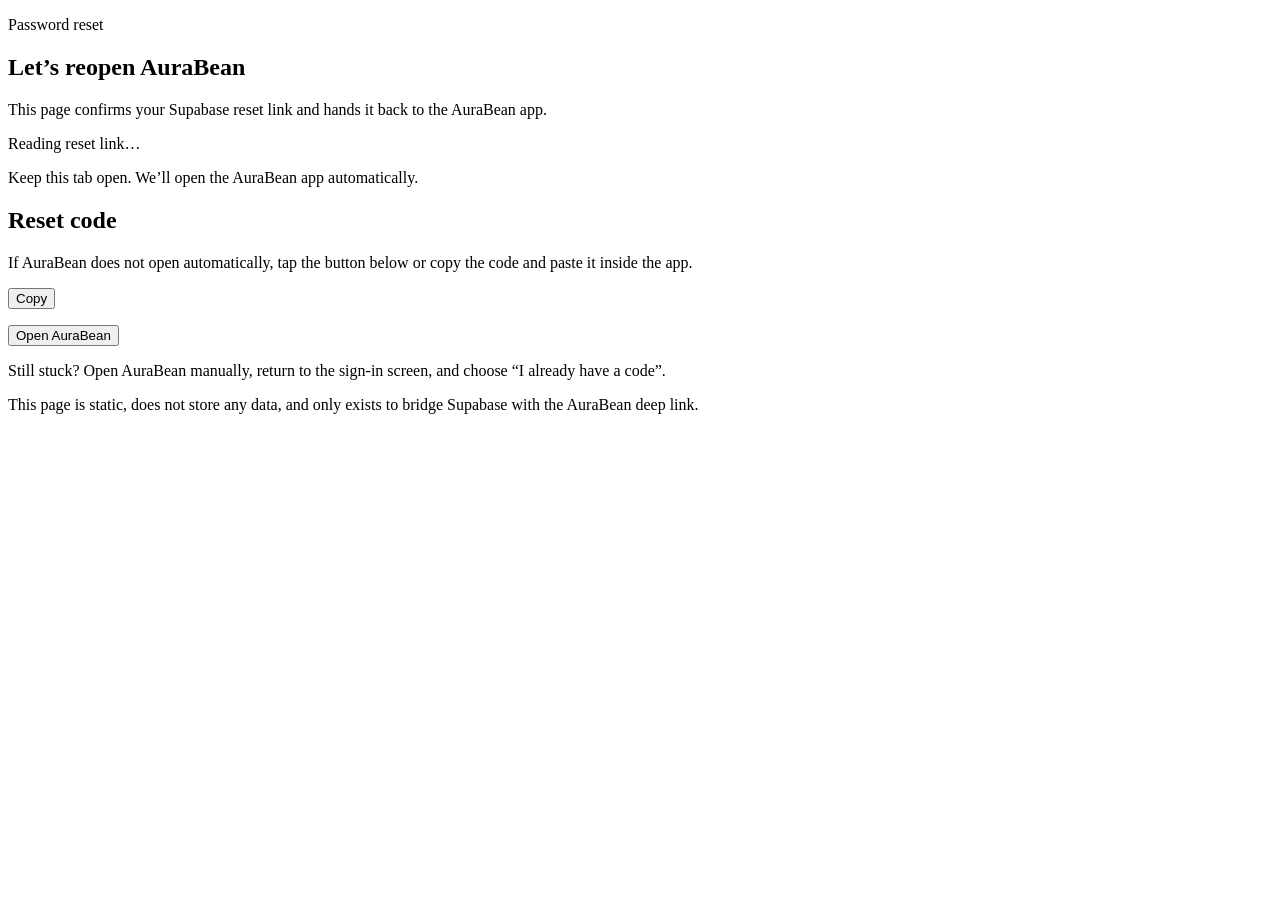
==== index.html @ 2f754d3d "Create index.html" ====
<!doctype html>
<html lang="en">
<head>
  <meta charset="utf-8">
  <meta name="viewport" content="width=device-width, initial-scale=1">
  <title>AuraBean Password Reset</title>
  <link rel="stylesheet" href="styles.css">
  <script defer src="reset.js"></script>
</head>
<body>
  <main class="card">
    <section class="header">
      <div class="logo" aria-hidden="true">
        <div class="dot"></div>
        <div class="trail"></div>
      </div>
      <p class="eyebrow">Password reset</p>
      <h1>Let’s reopen AuraBean</h1>
      <p class="lede">This page confirms your Supabase reset link and hands it back to the AuraBean app.</p>
    </section>

    <section class="status-block" id="statusBlock">
      <div class="spinner" aria-hidden="true"></div>
      <div>
        <p class="status" id="statusText">Reading reset link…</p>
        <p class="muted" id="statusSubtext">Keep this tab open. We’ll open the AuraBean app automatically.</p>
      </div>
    </section>

    <section id="codeCard" class="code-card hidden">
      <h2>Reset code</h2>
      <p class="muted">If AuraBean does not open automatically, tap the button below or copy the code and paste it inside the app.</p>
      <div class="code-row">
        <code id="codeValue" aria-live="polite"></code>
        <button type="button" id="copyButton">Copy</button>
      </div>
      <p class="muted" id="emailHint"></p>
    </section>

    <div class="actions">
      <button type="button" id="openAppButton" class="hidden primary">
        Open AuraBean
      </button>
    </div>

    <section class="footnotes">
      <p class="muted">Still stuck? Open AuraBean manually, return to the sign-in screen, and choose “I already have a code”.</p>
      <p class="muted small">This page is static, does not store any data, and only exists to bridge Supabase with the AuraBean deep link.</p>
    </section>
  </main>

  <noscript>
    <div class="noscript">
      <p>This page needs JavaScript enabled to forward the password reset link. Copy the entire URL from this browser tab and contact support if you need help.</p>
    </div>
  </noscript>
</body>
</html>
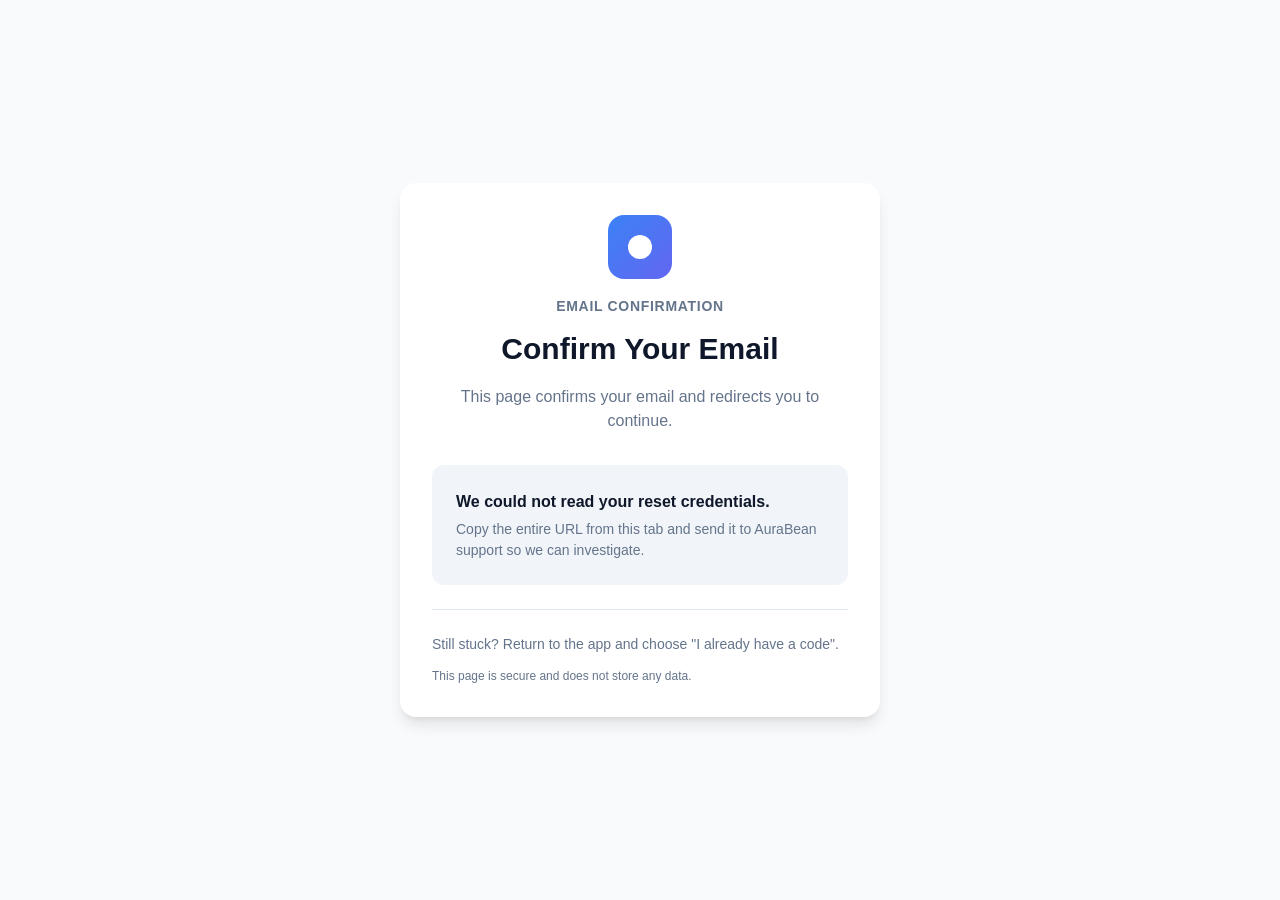
==== commit 78144999: "Make email confirmation page generic for both mobile and web apps - Changed branding from AuraBean-s" ====
--- a/index.html
+++ b/index.html
@@ -3,7 +3,7 @@
 <head>
   <meta charset="utf-8">
   <meta name="viewport" content="width=device-width, initial-scale=1">
-  <title>AuraBean Password Reset</title>
+  <title>Confirm Your Email</title>
   <link rel="stylesheet" href="styles.css">
   <script defer src="reset.js"></script>
 </head>
@@ -14,22 +14,22 @@
         <div class="dot"></div>
         <div class="trail"></div>
       </div>
-      <p class="eyebrow">Password reset</p>
-      <h1>Let’s reopen AuraBean</h1>
-      <p class="lede">This page confirms your Supabase reset link and hands it back to the AuraBean app.</p>
+      <p class="eyebrow">Email Confirmation</p>
+      <h1>Confirm Your Email</h1>
+      <p class="lede">This page confirms your email and redirects you to continue.</p>
     </section>
 
     <section class="status-block" id="statusBlock">
       <div class="spinner" aria-hidden="true"></div>
       <div>
-        <p class="status" id="statusText">Reading reset link…</p>
-        <p class="muted" id="statusSubtext">Keep this tab open. We’ll open the AuraBean app automatically.</p>
+        <p class="status" id="statusText">Confirming email…</p>
+        <p class="muted" id="statusSubtext">Keep this tab open. We'll redirect you automatically.</p>
       </div>
     </section>
 
     <section id="codeCard" class="code-card hidden">
-      <h2>Reset code</h2>
-      <p class="muted">If AuraBean does not open automatically, tap the button below or copy the code and paste it inside the app.</p>
+      <h2>Confirmation Code</h2>
+      <p class="muted">If you're not redirected automatically, copy the code below and paste it in the app.</p>
       <div class="code-row">
         <code id="codeValue" aria-live="polite"></code>
         <button type="button" id="copyButton">Copy</button>
@@ -39,19 +39,19 @@
 
     <div class="actions">
       <button type="button" id="openAppButton" class="hidden primary">
-        Open AuraBean
+        Continue
       </button>
     </div>
 
     <section class="footnotes">
-      <p class="muted">Still stuck? Open AuraBean manually, return to the sign-in screen, and choose “I already have a code”.</p>
-      <p class="muted small">This page is static, does not store any data, and only exists to bridge Supabase with the AuraBean deep link.</p>
+      <p class="muted">Still stuck? Return to the app and choose "I already have a code".</p>
+      <p class="muted small">This page is secure and does not store any data.</p>
     </section>
   </main>
 
   <noscript>
     <div class="noscript">
-      <p>This page needs JavaScript enabled to forward the password reset link. Copy the entire URL from this browser tab and contact support if you need help.</p>
+      <p>This page needs JavaScript enabled to confirm your email. Copy the entire URL from this browser tab and contact support if you need help.</p>
     </div>
   </noscript>
 </body>
--- a/styles.css
+++ b/styles.css
@@ -0,0 +1,318 @@
+/* Generic Email Confirmation Page - Works for Mobile & Web */
+:root {
+  --color-bg: #f8fafc;
+  --color-card: #ffffff;
+  --color-primary: #3b82f6;
+  --color-primary-hover: #2563eb;
+  --color-text: #0f172a;
+  --color-text-muted: #64748b;
+  --color-border: #e2e8f0;
+  --color-success: #10b981;
+  --color-error: #ef4444;
+  --shadow: 0 10px 15px -3px rgb(0 0 0 / 0.1), 0 4px 6px -4px rgb(0 0 0 / 0.1);
+}
+
+* {
+  box-sizing: border-box;
+  margin: 0;
+  padding: 0;
+}
+
+body {
+  font-family: -apple-system, BlinkMacSystemFont, 'Segoe UI', Roboto, 'Helvetica Neue', Arial, sans-serif;
+  background: var(--color-bg);
+  color: var(--color-text);
+  line-height: 1.6;
+  padding: 1rem;
+  min-height: 100vh;
+  display: flex;
+  align-items: center;
+  justify-content: center;
+}
+
+.card {
+  background: var(--color-card);
+  border-radius: 16px;
+  box-shadow: var(--shadow);
+  padding: 2rem;
+  max-width: 480px;
+  width: 100%;
+}
+
+/* Mobile optimization */
+@media (max-width: 640px) {
+  .card {
+    padding: 1.5rem;
+    border-radius: 12px;
+  }
+}
+
+/* Header */
+.header {
+  text-align: center;
+  margin-bottom: 2rem;
+}
+
+.logo {
+  width: 64px;
+  height: 64px;
+  margin: 0 auto 1rem;
+  position: relative;
+  display: flex;
+  align-items: center;
+  justify-content: center;
+  background: linear-gradient(135deg, var(--color-primary) 0%, #6366f1 100%);
+  border-radius: 16px;
+}
+
+.logo .dot {
+  width: 24px;
+  height: 24px;
+  background: white;
+  border-radius: 50%;
+  position: relative;
+  z-index: 2;
+}
+
+.logo .trail {
+  position: absolute;
+  width: 12px;
+  height: 12px;
+  background: rgba(255, 255, 255, 0.5);
+  border-radius: 50%;
+  left: 20px;
+  z-index: 1;
+}
+
+.eyebrow {
+  font-size: 0.875rem;
+  font-weight: 600;
+  text-transform: uppercase;
+  letter-spacing: 0.05em;
+  color: var(--color-text-muted);
+  margin-bottom: 0.5rem;
+}
+
+h1 {
+  font-size: 1.875rem;
+  font-weight: 700;
+  margin-bottom: 0.75rem;
+  color: var(--color-text);
+}
+
+@media (max-width: 640px) {
+  h1 {
+    font-size: 1.5rem;
+  }
+}
+
+.lede {
+  font-size: 1rem;
+  color: var(--color-text-muted);
+  line-height: 1.5;
+}
+
+/* Status Block */
+.status-block {
+  display: flex;
+  gap: 1rem;
+  align-items: flex-start;
+  padding: 1.5rem;
+  background: #f1f5f9;
+  border-radius: 12px;
+  margin-bottom: 1.5rem;
+}
+
+.spinner {
+  width: 20px;
+  height: 20px;
+  border: 3px solid var(--color-border);
+  border-top-color: var(--color-primary);
+  border-radius: 50%;
+  animation: spin 0.8s linear infinite;
+  flex-shrink: 0;
+  margin-top: 2px;
+}
+
+@keyframes spin {
+  to { transform: rotate(360deg); }
+}
+
+.status {
+  font-weight: 600;
+  color: var(--color-text);
+  margin-bottom: 0.25rem;
+}
+
+.muted {
+  font-size: 0.875rem;
+  color: var(--color-text-muted);
+  line-height: 1.5;
+}
+
+.muted.small {
+  font-size: 0.75rem;
+}
+
+/* Code Card */
+.code-card {
+  padding: 1.5rem;
+  background: #f8fafc;
+  border: 1px solid var(--color-border);
+  border-radius: 12px;
+  margin-bottom: 1.5rem;
+}
+
+.code-card h2 {
+  font-size: 1.125rem;
+  font-weight: 600;
+  margin-bottom: 0.75rem;
+}
+
+.code-row {
+  display: flex;
+  gap: 0.75rem;
+  align-items: center;
+  margin: 1rem 0;
+}
+
+code {
+  flex: 1;
+  padding: 0.75rem 1rem;
+  background: white;
+  border: 1px solid var(--color-border);
+  border-radius: 8px;
+  font-family: 'SF Mono', Monaco, 'Courier New', monospace;
+  font-size: 0.875rem;
+  font-weight: 600;
+  color: var(--color-text);
+  word-break: break-all;
+}
+
+/* Buttons */
+button {
+  font-family: inherit;
+  font-size: 0.875rem;
+  font-weight: 600;
+  padding: 0.625rem 1rem;
+  border-radius: 8px;
+  border: 1px solid var(--color-border);
+  background: white;
+  color: var(--color-text);
+  cursor: pointer;
+  transition: all 0.15s;
+  white-space: nowrap;
+}
+
+button:hover {
+  background: #f8fafc;
+}
+
+button:active {
+  transform: scale(0.98);
+}
+
+button.primary {
+  background: var(--color-primary);
+  border-color: var(--color-primary);
+  color: white;
+  width: 100%;
+  padding: 0.875rem 1.5rem;
+  font-size: 1rem;
+}
+
+button.primary:hover {
+  background: var(--color-primary-hover);
+  border-color: var(--color-primary-hover);
+}
+
+/* Actions */
+.actions {
+  margin-bottom: 1.5rem;
+}
+
+/* Footnotes */
+.footnotes {
+  padding-top: 1.5rem;
+  border-top: 1px solid var(--color-border);
+}
+
+.footnotes p {
+  margin-bottom: 0.75rem;
+}
+
+.footnotes p:last-child {
+  margin-bottom: 0;
+}
+
+/* Utility Classes */
+.hidden {
+  display: none !important;
+}
+
+/* Noscript Warning */
+.noscript {
+  background: #fef2f2;
+  border: 1px solid #fecaca;
+  border-radius: 12px;
+  padding: 1.5rem;
+  color: #991b1b;
+  text-align: center;
+  max-width: 480px;
+  margin: 2rem auto;
+}
+
+/* Success State */
+.status-block.success {
+  background: #f0fdf4;
+  border: 1px solid #86efac;
+}
+
+.status-block.success .spinner {
+  border-color: #bbf7d0;
+  border-top-color: var(--color-success);
+}
+
+/* Error State */
+.status-block.error {
+  background: #fef2f2;
+  border: 1px solid #fecaca;
+}
+
+.status-block.error .status {
+  color: var(--color-error);
+}
+
+/* Dark mode support */
+@media (prefers-color-scheme: dark) {
+  :root {
+    --color-bg: #0f172a;
+    --color-card: #1e293b;
+    --color-text: #f1f5f9;
+    --color-text-muted: #94a3b8;
+    --color-border: #334155;
+  }
+
+  .status-block {
+    background: #1e293b;
+  }
+
+  .code-card {
+    background: #1e293b;
+    border-color: var(--color-border);
+  }
+
+  code {
+    background: #0f172a;
+    border-color: var(--color-border);
+  }
+
+  button {
+    background: #1e293b;
+    border-color: var(--color-border);
+  }
+
+  button:hover {
+    background: #334155;
+  }
+}
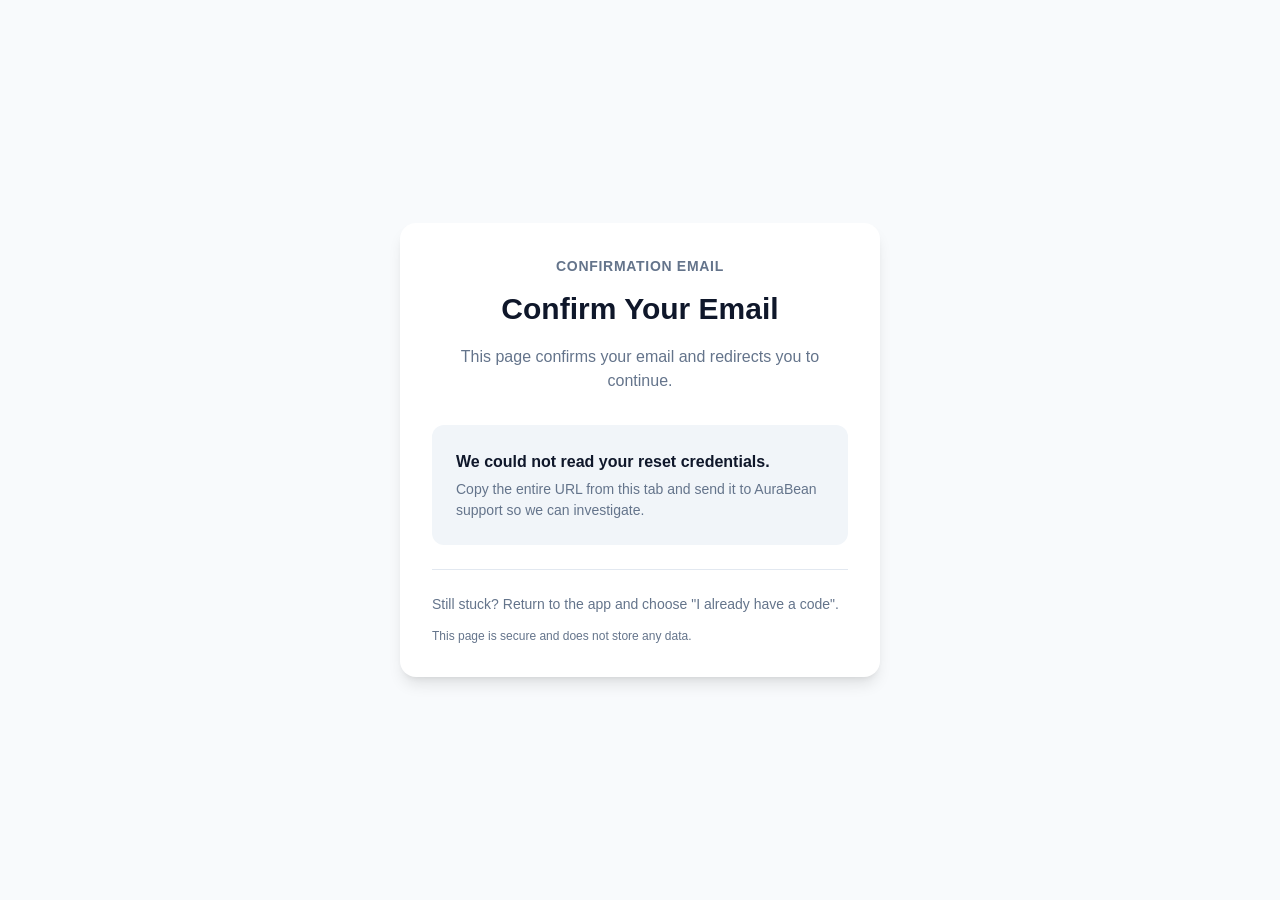
==== commit 73fa59d0: "Remove logo, simplify header to just text" ====
--- a/index.html
+++ b/index.html
@@ -10,11 +10,7 @@
 <body>
   <main class="card">
     <section class="header">
-      <div class="logo" aria-hidden="true">
-        <div class="dot"></div>
-        <div class="trail"></div>
-      </div>
-      <p class="eyebrow">Email Confirmation</p>
+      <p class="eyebrow">Confirmation Email</p>
       <h1>Confirm Your Email</h1>
       <p class="lede">This page confirms your email and redirects you to continue.</p>
     </section>
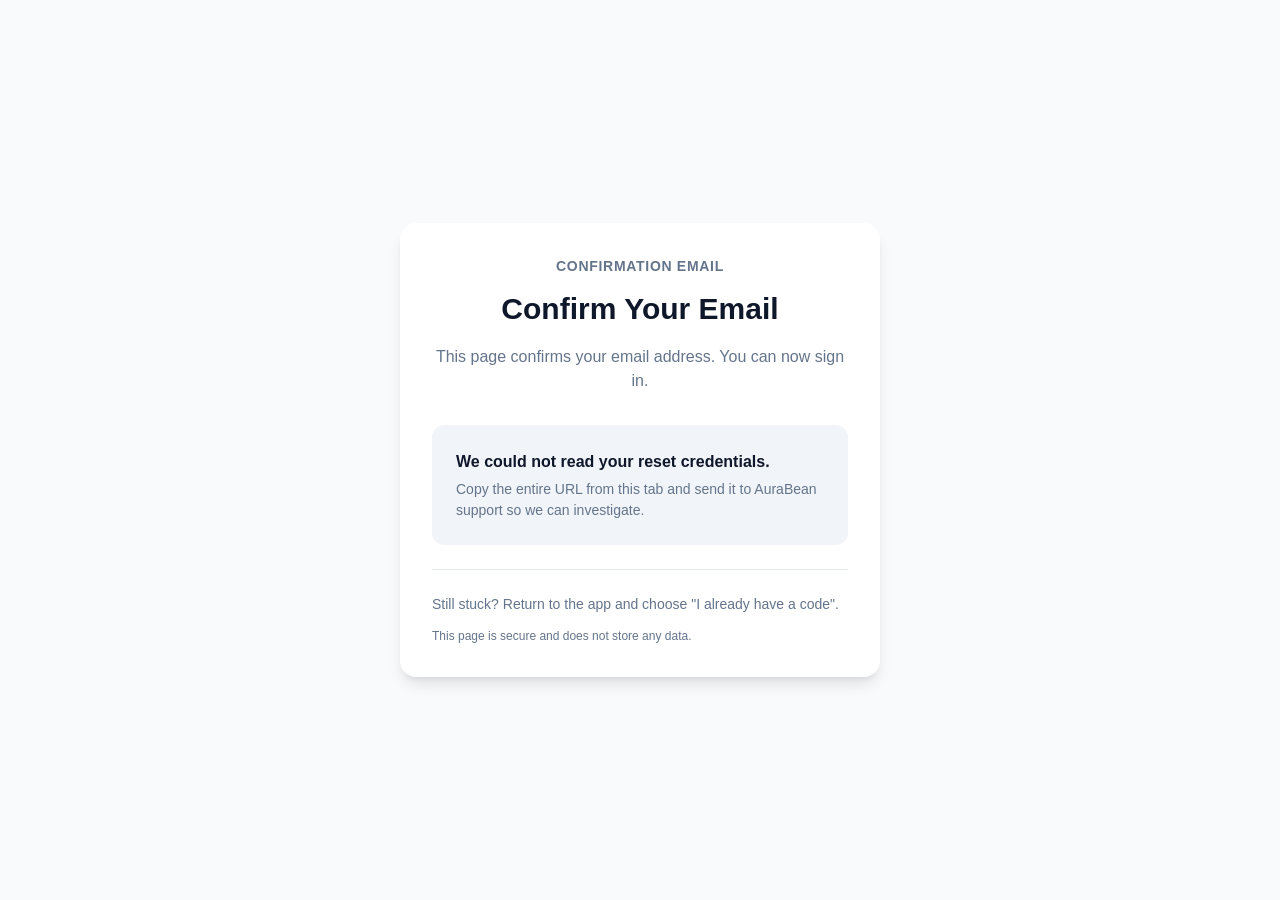
==== commit 70da2b17: "Update wording: 'You can now sign in' instead of redirect message" ====
--- a/index.html
+++ b/index.html
@@ -12,7 +12,7 @@
     <section class="header">
       <p class="eyebrow">Confirmation Email</p>
       <h1>Confirm Your Email</h1>
-      <p class="lede">This page confirms your email and redirects you to continue.</p>
+      <p class="lede">This page confirms your email address. You can now sign in.</p>
     </section>
 
     <section class="status-block" id="statusBlock">
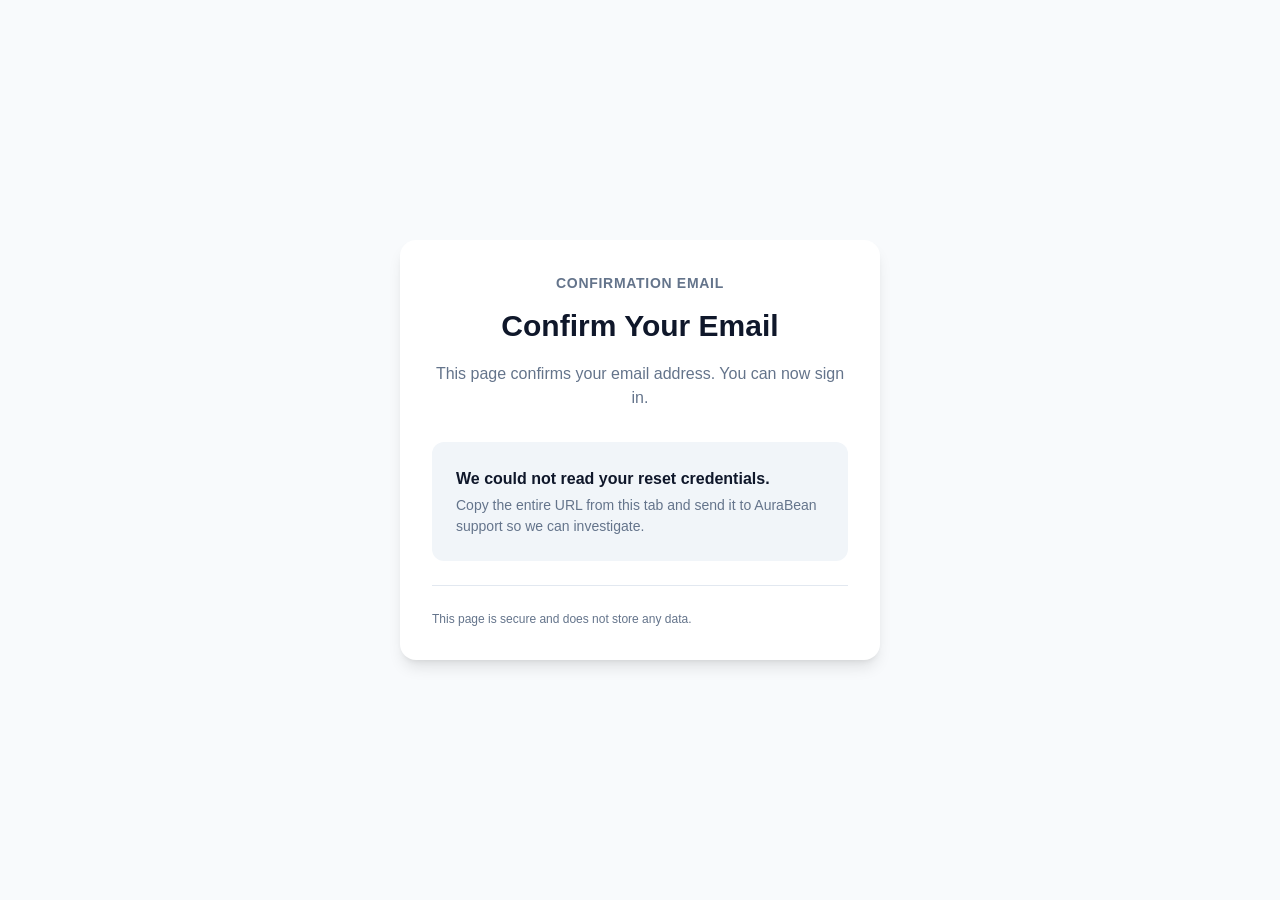
==== commit 74093291: "Simplify footnotes - remove mobile-app specific messaging" ====
--- a/index.html
+++ b/index.html
@@ -40,7 +40,6 @@
     </div>
 
     <section class="footnotes">
-      <p class="muted">Still stuck? Return to the app and choose "I already have a code".</p>
       <p class="muted small">This page is secure and does not store any data.</p>
     </section>
   </main>
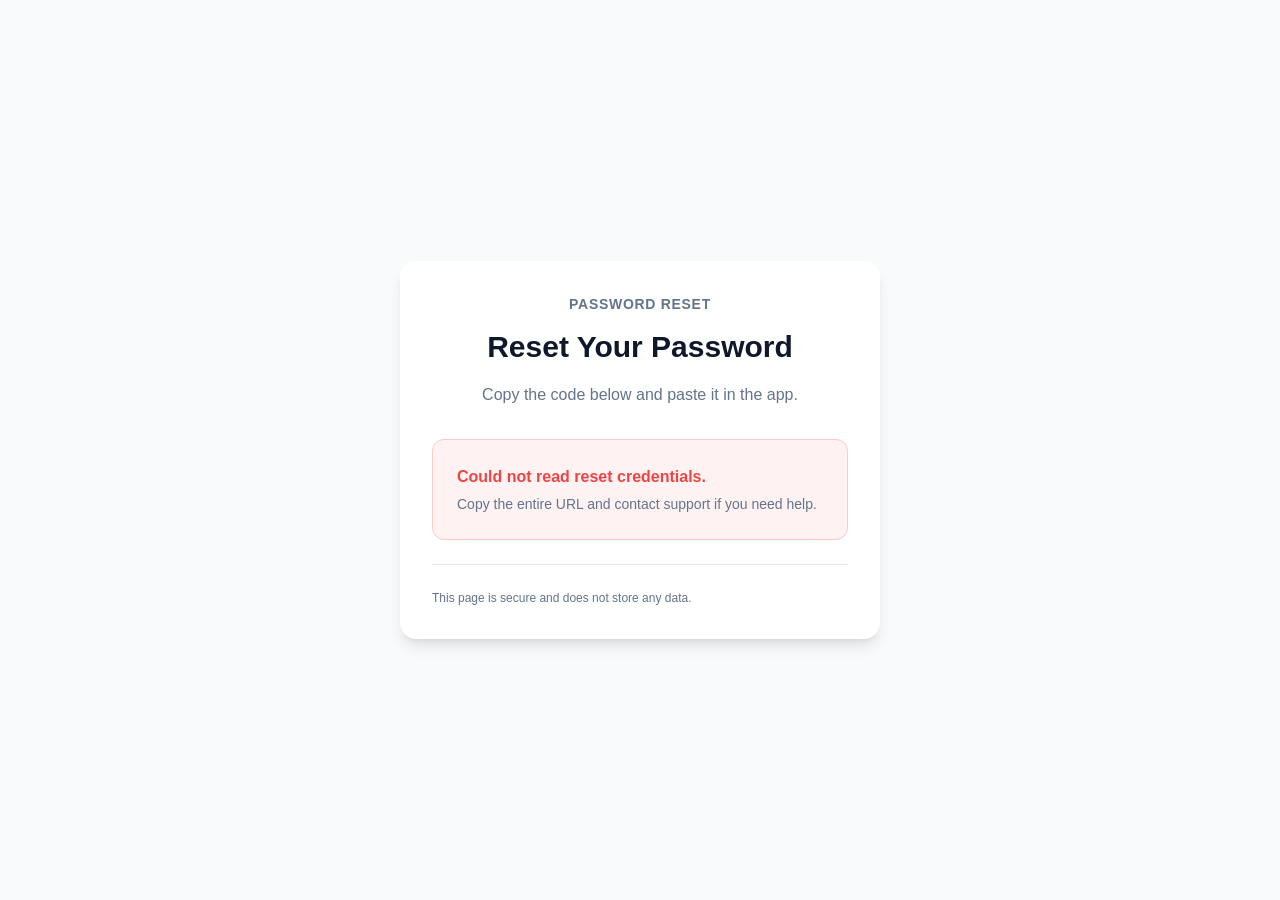
==== commit 5b53408c: "Split into separate pages for email confirmation and password reset - confirm.html: Email confirmati" ====
--- a/index.html
+++ b/index.html
@@ -3,29 +3,29 @@
 <head>
   <meta charset="utf-8">
   <meta name="viewport" content="width=device-width, initial-scale=1">
-  <title>Confirm Your Email</title>
+  <title>Password Reset</title>
   <link rel="stylesheet" href="styles.css">
   <script defer src="reset.js"></script>
 </head>
 <body>
   <main class="card">
     <section class="header">
-      <p class="eyebrow">Confirmation Email</p>
-      <h1>Confirm Your Email</h1>
-      <p class="lede">This page confirms your email address. You can now sign in.</p>
+      <p class="eyebrow">Password Reset</p>
+      <h1>Reset Your Password</h1>
+      <p class="lede">Copy the code below and paste it in the app.</p>
     </section>
 
     <section class="status-block" id="statusBlock">
       <div class="spinner" aria-hidden="true"></div>
       <div>
-        <p class="status" id="statusText">Confirming email…</p>
-        <p class="muted" id="statusSubtext">Keep this tab open. We'll redirect you automatically.</p>
+        <p class="status" id="statusText">Reading reset link…</p>
+        <p class="muted" id="statusSubtext">Keep this tab open. We'll open the app automatically.</p>
       </div>
     </section>
 
     <section id="codeCard" class="code-card hidden">
-      <h2>Confirmation Code</h2>
-      <p class="muted">If you're not redirected automatically, copy the code below and paste it in the app.</p>
+      <h2>Reset Code</h2>
+      <p class="muted">Copy this code and paste it in the app to reset your password.</p>
       <div class="code-row">
         <code id="codeValue" aria-live="polite"></code>
         <button type="button" id="copyButton">Copy</button>
@@ -35,7 +35,7 @@
 
     <div class="actions">
       <button type="button" id="openAppButton" class="hidden primary">
-        Continue
+        Open App
       </button>
     </div>
 
@@ -46,7 +46,7 @@
 
   <noscript>
     <div class="noscript">
-      <p>This page needs JavaScript enabled to confirm your email. Copy the entire URL from this browser tab and contact support if you need help.</p>
+      <p>This page needs JavaScript enabled to process the password reset link. Copy the entire URL from this browser tab and contact support if you need help.</p>
     </div>
   </noscript>
 </body>
--- a/styles.css
+++ b/styles.css
@@ -273,6 +273,21 @@
   border-top-color: var(--color-success);
 }
 
+.checkmark {
+  width: 20px;
+  height: 20px;
+  background: var(--color-success);
+  color: white;
+  border-radius: 50%;
+  display: flex;
+  align-items: center;
+  justify-content: center;
+  font-size: 14px;
+  font-weight: bold;
+  flex-shrink: 0;
+  margin-top: 2px;
+}
+
 /* Error State */
 .status-block.error {
   background: #fef2f2;
